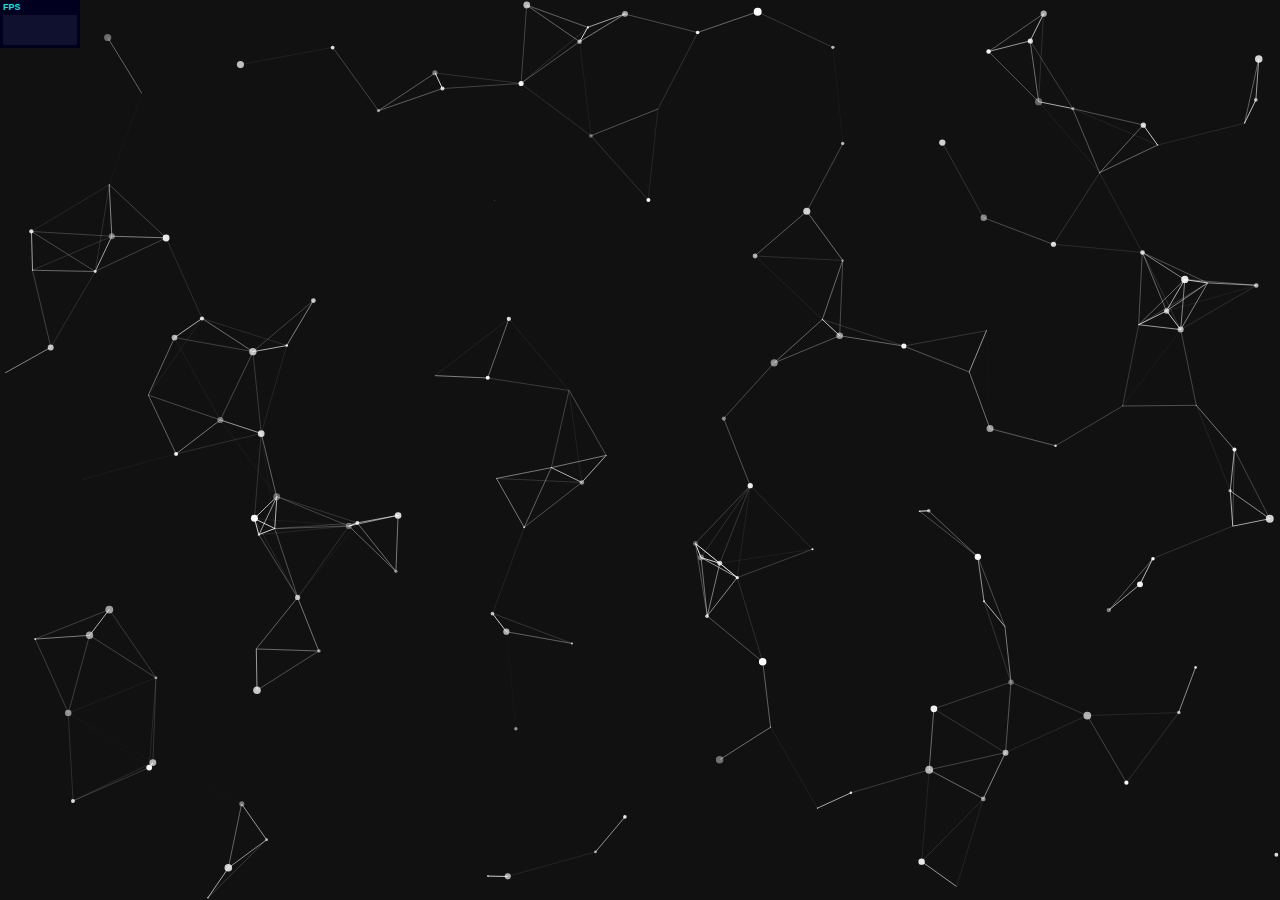
==== demo/index.html @ 37e52658 "first commit" ====
<!DOCTYPE html>
<html lang="en">
<head>
<meta charset="utf-8">
<title>particles.js</title>
<meta name="description" content="particles.js is a lightweight JavaScript library for creating particles.">
<meta name="author" content="Vincent Garreau" />
<meta name="viewport" content="width=device-width, initial-scale=1.0, minimum-scale=1.0, maximum-scale=1.0, user-scalable=no, minimal-ui">
<link rel="stylesheet" media="screen" href="css/style.css">
</head>
<body>

<div id="particles-js"></div>

<script src="../particles.js"></script>
<script src="js/app.js"></script>

<!-- stats.js -->
<script src="js/lib/stats.js"></script>
<script>
  var stats = new Stats();
  stats.setMode(0); // 0: fps, 1: ms
  stats.domElement.style.position = 'absolute';
  stats.domElement.style.left = '0px';
  stats.domElement.style.top = '0px';
  document.body.appendChild( stats.domElement );
  var update = function (){
    stats.begin();
    // monitored code goes here
    stats.end();
    requestAnimationFrame(update);
  };
  requestAnimationFrame(update);
</script>

</body>
</html>
---- demo/css/style.css ----
/* =============================================================================
   HTML5 CSS Reset Minified - Eric Meyer
   ========================================================================== */

html,body,div,span,object,iframe,h1,h2,h3,h4,h5,h6,p,blockquote,pre,abbr,address,cite,code,del,dfn,em,img,ins,kbd,q,samp,small,strong,sub,sup,var,b,i,dl,dt,dd,ol,ul,li,fieldset,form,label,legend,table,caption,tbody,tfoot,thead,tr,th,td,article,aside,canvas,details,figcaption,figure,footer,header,hgroup,menu,nav,section,summary,time,mark,audio,video{margin:0;padding:0;border:0;outline:0;font-size:100%;vertical-align:baseline;background:transparent}
body{line-height:1}
article,aside,details,figcaption,figure,footer,header,hgroup,menu,nav,section{display:block}
nav ul{list-style:none}
blockquote,q{quotes:none}
blockquote:before,blockquote:after,q:before,q:after{content:none}
a{margin:0;padding:0;font-size:100%;vertical-align:baseline;background:transparent;text-decoration:none}
mark{background-color:#ff9;color:#000;font-style:italic;font-weight:bold}
del{text-decoration:line-through}
abbr[title],dfn[title]{border-bottom:1px dotted;cursor:help}
table{border-collapse:collapse;border-spacing:0}
hr{display:block;height:1px;border:0;border-top:1px solid #ccc;margin:1em 0;padding:0}
input,select{vertical-align:middle}
li{list-style:none}


/* =============================================================================
   My CSS
   ========================================================================== */

html,body{ 
	width:100%;
	height:100%;
	background:#111;
}

/* remove canvas default margin */
canvas{
	display:block;
	vertical-align:bottom;
}

#particles-js{
	width:100%;
	height:100%;
}
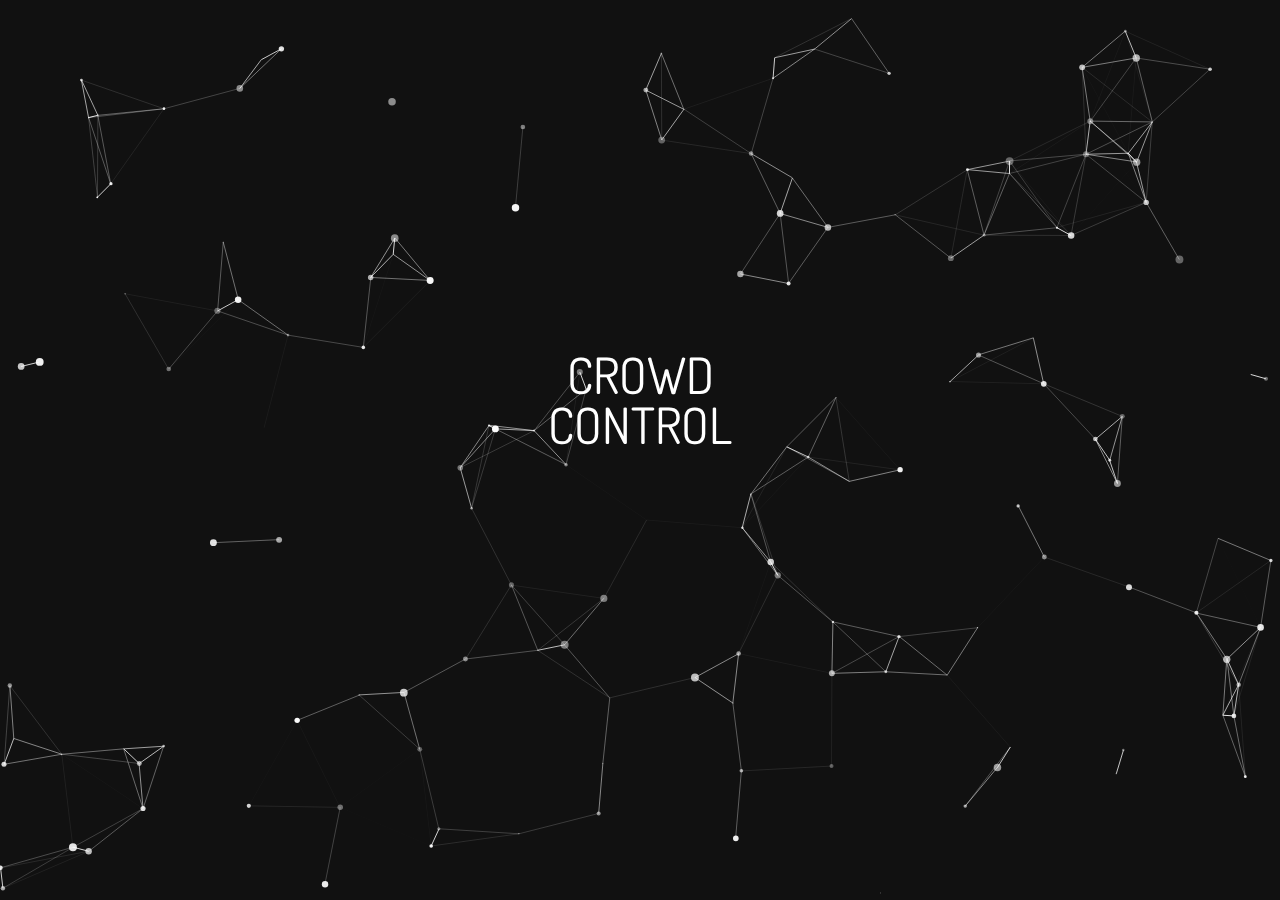
==== commit 4ee5c2a1: "Added Header and updated header css attributes" ====
--- a/demo/index.html
+++ b/demo/index.html
@@ -1,12 +1,14 @@
 <!DOCTYPE html>
 <html lang="en">
 <head>
+    <link href='http://fonts.googleapis.com/css?family=Dosis:400,800' rel='stylesheet' type='text/css'>
 <meta charset="utf-8">
-<title>particles.js</title>
+<title>Crowd Control</title>
 <meta name="description" content="particles.js is a lightweight JavaScript library for creating particles.">
 <meta name="author" content="Vincent Garreau" />
 <meta name="viewport" content="width=device-width, initial-scale=1.0, minimum-scale=1.0, maximum-scale=1.0, user-scalable=no, minimal-ui">
 <link rel="stylesheet" media="screen" href="css/style.css">
+    
 </head>
 <body>
 
@@ -15,23 +17,8 @@
 <script src="../particles.js"></script>
 <script src="js/app.js"></script>
 
-<!-- stats.js -->
-<script src="js/lib/stats.js"></script>
-<script>
-  var stats = new Stats();
-  stats.setMode(0); // 0: fps, 1: ms
-  stats.domElement.style.position = 'absolute';
-  stats.domElement.style.left = '0px';
-  stats.domElement.style.top = '0px';
-  document.body.appendChild( stats.domElement );
-  var update = function (){
-    stats.begin();
-    // monitored code goes here
-    stats.end();
-    requestAnimationFrame(update);
-  };
-  requestAnimationFrame(update);
-</script>
-
+<div class="Header">CROWD CONTROL</div>
+    
+    
 </body>
 </html>--- a/demo/css/style.css
+++ b/demo/css/style.css
@@ -28,6 +28,21 @@
 	background:#111;
 }
 
+.Header{
+color: #ffffff;
+font-family: 'Dosis', serif;
+font-size: 50px;
+text-align: center;
+position: absolute;
+top: 50%;
+left: 50%;
+width: 200px;
+height: 200px;
+margin: -100px 0 0 -100px;
+}
+
+
+
 /* remove canvas default margin */
 canvas{
 	display:block;
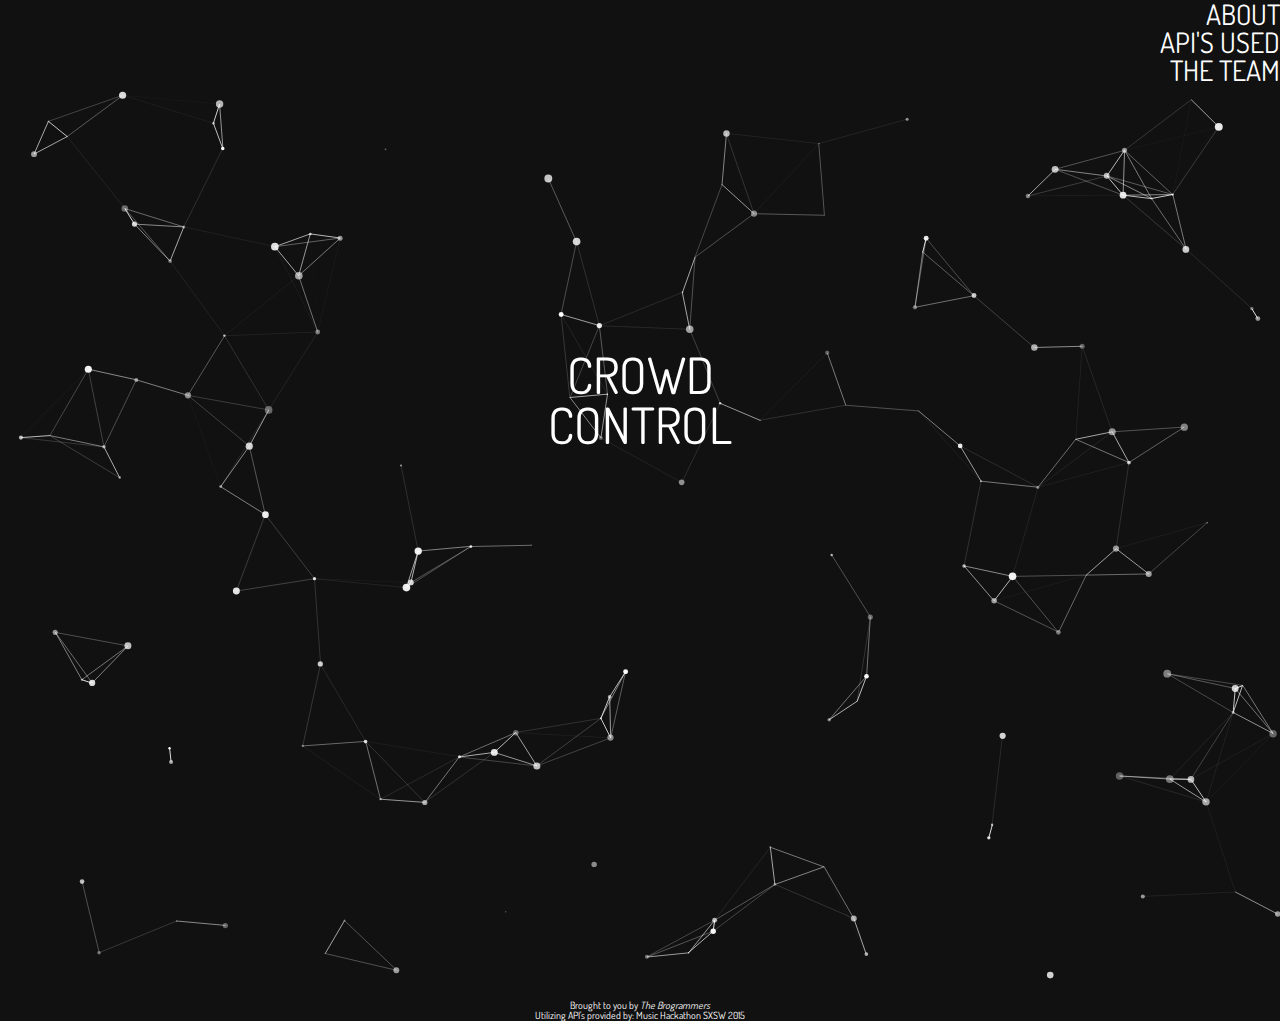
==== commit 6a97b1a0: "Updated site with future tabs" ====
--- a/demo/index.html
+++ b/demo/index.html
@@ -8,17 +8,31 @@
 <meta name="author" content="Vincent Garreau" />
 <meta name="viewport" content="width=device-width, initial-scale=1.0, minimum-scale=1.0, maximum-scale=1.0, user-scalable=no, minimal-ui">
 <link rel="stylesheet" media="screen" href="css/style.css">
-    
 </head>
+
 <body>
 
+<div class="pages">
+    <div id="About">ABOUT</div>    
+    <div id="API">API'S USED</div>
+    <div id="theTeam">THE TEAM</div>
+    
+    
+    
+</div>
+    
 <div id="particles-js"></div>
 
 <script src="../particles.js"></script>
 <script src="js/app.js"></script>
 
 <div class="Header">CROWD CONTROL</div>
-    
-    
+
+<br />
+<div class="Team">Brought to you by <i>The Brogrammers</i>
+<br />    
+Utilizing API's provided by: <q>Music
+    Hackathon SXSW 2015</q>     
+</div>
 </body>
 </html>--- a/demo/css/style.css
+++ b/demo/css/style.css
@@ -41,6 +41,19 @@
 margin: -100px 0 0 -100px;
 }
 
+.Team{
+color: #ffffff;
+font-family: 'Dosis', serif;
+text-align: center;
+font-size: 10px;
+}
+
+#About,#API,#theTeam{
+color: #ffffff;
+font-family: 'Dosis', serif;
+font-size: 28px;
+text-align: right;
+}
 
 
 /* remove canvas default margin */
